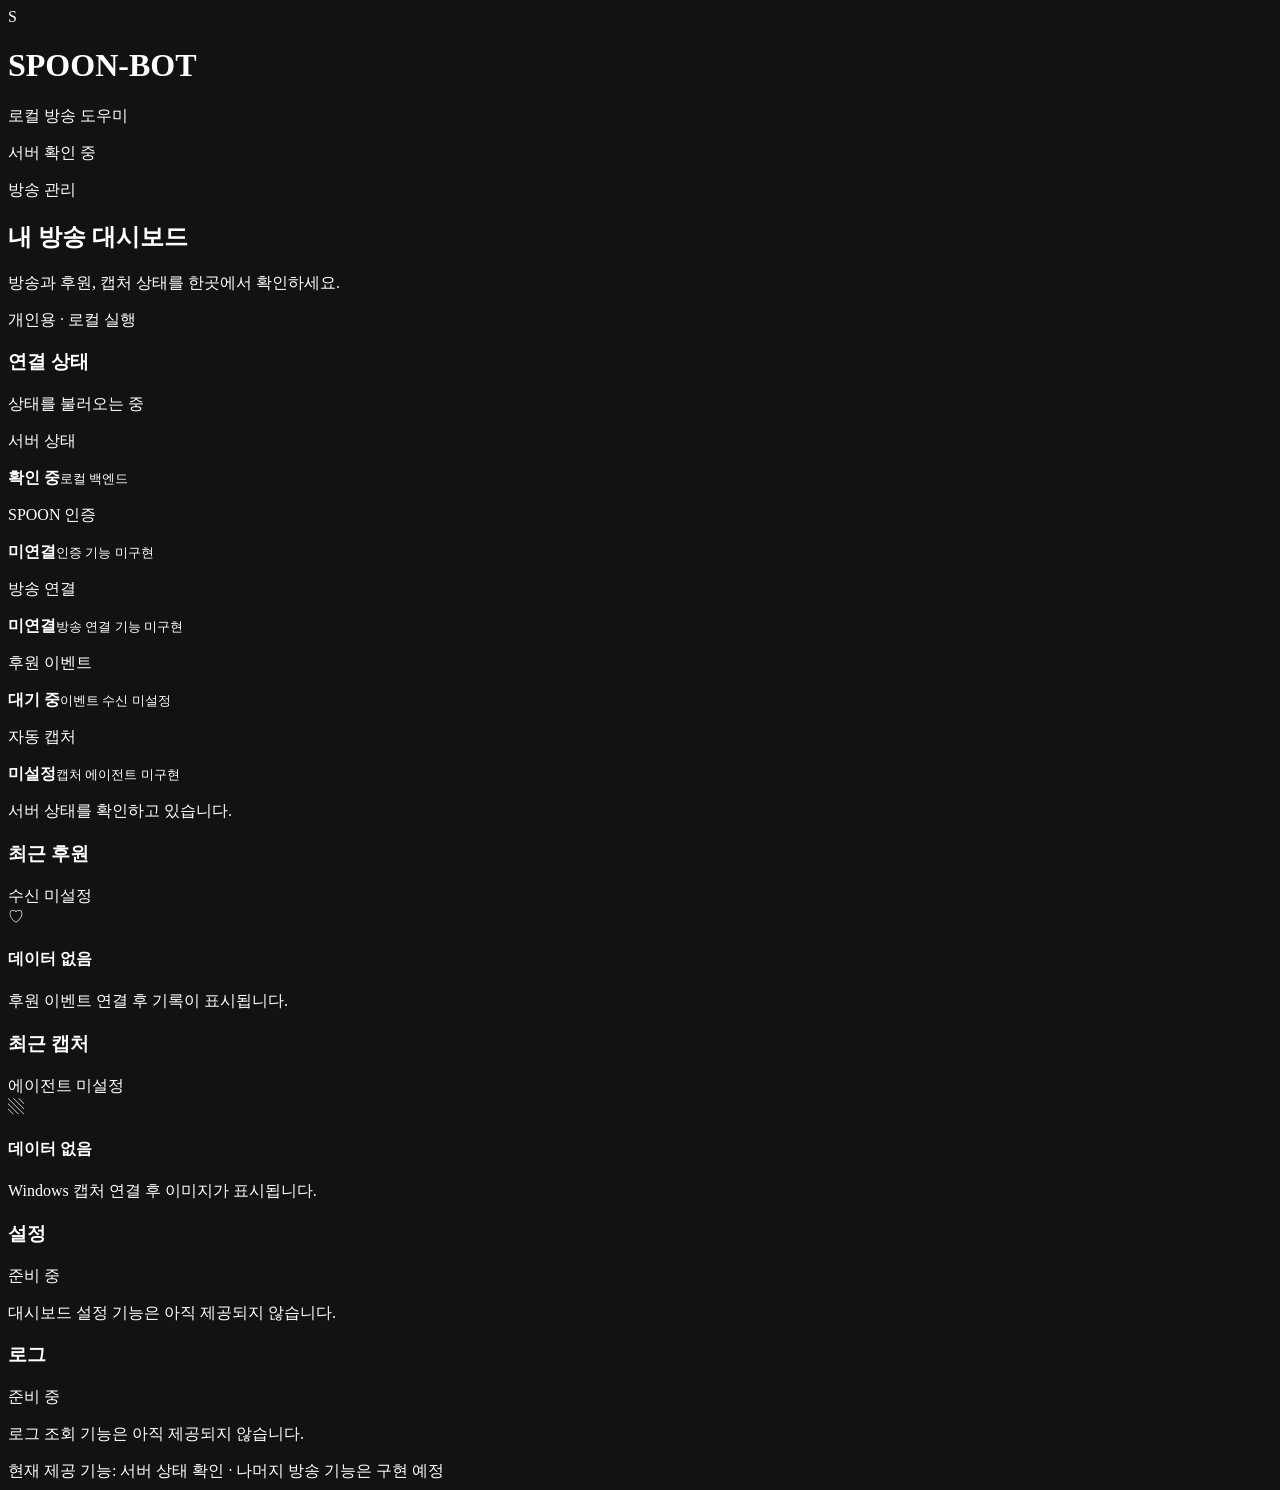
==== src/spoon_local/web/static/index.html @ 21e80af9 "Add local dashboard and project-root dotenv configuration" ====
<!doctype html>
<html lang="ko">
<head>
  <meta charset="utf-8">
  <meta name="viewport" content="width=device-width, initial-scale=1">
  <meta name="color-scheme" content="dark">
  <title>SPOON-BOT · 로컬 대시보드</title>
  <link rel="stylesheet" href="/static/dashboard.css">
  <script src="/static/dashboard.js" defer></script>
</head>
<body>
  <div class="shell">
    <header class="topbar">
      <div class="brand"><span class="brand-icon" aria-hidden="true">S</span><div><h1>SPOON-BOT</h1><p>로컬 방송 도우미</p></div></div>
      <div class="connection" role="status" aria-live="polite"><span id="server-dot" class="dot"></span><span id="server-summary">서버 확인 중</span></div>
    </header>
    <main>
      <div class="intro"><div><p class="eyebrow">방송 관리</p><h2>내 방송 대시보드</h2><p class="description">방송과 후원, 캡처 상태를 한곳에서 확인하세요.</p></div><span class="local-label">개인용 · 로컬 실행</span></div>
      <section aria-labelledby="status-title">
        <div class="section-heading"><h3 id="status-title">연결 상태</h3><span id="last-update">상태를 불러오는 중</span></div>
        <div class="status-grid">
          <article class="status-card"><p>서버 상태</p><strong id="server-status">확인 중</strong><small>로컬 백엔드</small></article>
          <article class="status-card"><p>SPOON 인증</p><strong id="auth-status">미연결</strong><small>인증 기능 미구현</small></article>
          <article class="status-card"><p>방송 연결</p><strong id="broadcast-status">미연결</strong><small>방송 연결 기능 미구현</small></article>
          <article class="status-card"><p>후원 이벤트</p><strong id="events-status">대기 중</strong><small>이벤트 수신 미설정</small></article>
          <article class="status-card"><p>자동 캡처</p><strong id="capture-status">미설정</strong><small>캡처 에이전트 미구현</small></article>
        </div>
        <p id="status-message" class="status-message" role="status">서버 상태를 확인하고 있습니다.</p>
      </section>
      <div class="content-grid">
        <section class="panel" aria-labelledby="donations-title"><div class="panel-heading"><h3 id="donations-title">최근 후원</h3><span class="tag">수신 미설정</span></div><div class="empty"><span class="empty-symbol" aria-hidden="true">♡</span><h4>데이터 없음</h4><p>후원 이벤트 연결 후 기록이 표시됩니다.</p></div></section>
        <section class="panel" aria-labelledby="captures-title"><div class="panel-heading"><h3 id="captures-title">최근 캡처</h3><span class="tag">에이전트 미설정</span></div><div class="empty"><span class="empty-symbol" aria-hidden="true">▧</span><h4>데이터 없음</h4><p>Windows 캡처 연결 후 이미지가 표시됩니다.</p></div></section>
      </div>
      <div class="content-grid secondary">
        <section class="panel" aria-labelledby="settings-title"><h3 id="settings-title">설정</h3><p class="coming">준비 중</p><p class="muted">대시보드 설정 기능은 아직 제공되지 않습니다.</p></section>
        <section class="panel" aria-labelledby="logs-title"><h3 id="logs-title">로그</h3><p class="coming">준비 중</p><p class="muted">로그 조회 기능은 아직 제공되지 않습니다.</p></section>
      </div>
    </main>
    <footer>현재 제공 기능: 서버 상태 확인 · 나머지 방송 기능은 구현 예정</footer>
  </div>
</body>
</html>
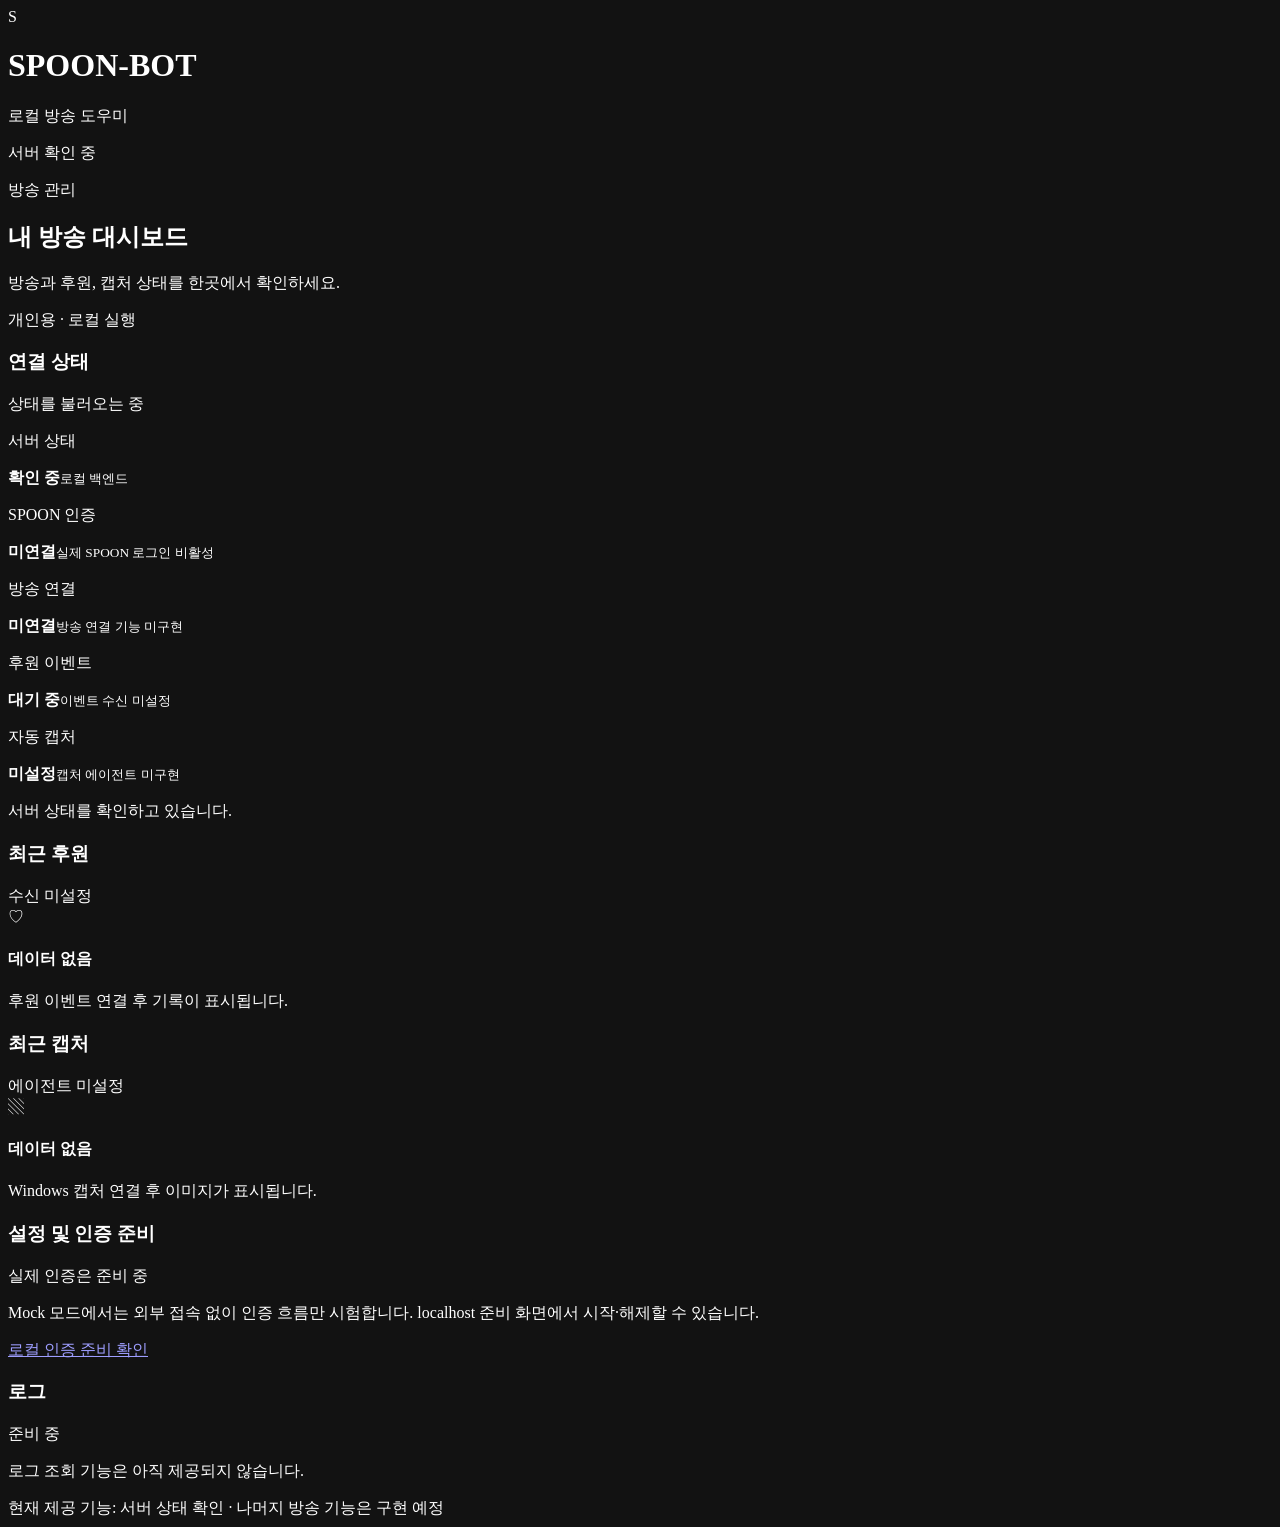
==== commit 3690e104: "Implement offline mock OAuth flow with local security checks" ====
--- a/src/spoon_local/web/static/index.html
+++ b/src/spoon_local/web/static/index.html
@@ -20,7 +20,7 @@
         <div class="section-heading"><h3 id="status-title">연결 상태</h3><span id="last-update">상태를 불러오는 중</span></div>
         <div class="status-grid">
           <article class="status-card"><p>서버 상태</p><strong id="server-status">확인 중</strong><small>로컬 백엔드</small></article>
-          <article class="status-card"><p>SPOON 인증</p><strong id="auth-status">미연결</strong><small>인증 기능 미구현</small></article>
+          <article class="status-card"><p>SPOON 인증</p><strong id="auth-status">미연결</strong><small>실제 SPOON 로그인 비활성</small></article>
           <article class="status-card"><p>방송 연결</p><strong id="broadcast-status">미연결</strong><small>방송 연결 기능 미구현</small></article>
           <article class="status-card"><p>후원 이벤트</p><strong id="events-status">대기 중</strong><small>이벤트 수신 미설정</small></article>
           <article class="status-card"><p>자동 캡처</p><strong id="capture-status">미설정</strong><small>캡처 에이전트 미구현</small></article>
@@ -32,7 +32,7 @@
         <section class="panel" aria-labelledby="captures-title"><div class="panel-heading"><h3 id="captures-title">최근 캡처</h3><span class="tag">에이전트 미설정</span></div><div class="empty"><span class="empty-symbol" aria-hidden="true">▧</span><h4>데이터 없음</h4><p>Windows 캡처 연결 후 이미지가 표시됩니다.</p></div></section>
       </div>
       <div class="content-grid secondary">
-        <section class="panel" aria-labelledby="settings-title"><h3 id="settings-title">설정</h3><p class="coming">준비 중</p><p class="muted">대시보드 설정 기능은 아직 제공되지 않습니다.</p></section>
+        <section class="panel" aria-labelledby="settings-title"><h3 id="settings-title">설정 및 인증 준비</h3><p class="coming">실제 인증은 준비 중</p><p class="muted">Mock 모드에서는 외부 접속 없이 인증 흐름만 시험합니다. localhost 준비 화면에서 시작·해제할 수 있습니다.</p><a class="auth-link" href="http://localhost:8000/auth/spoon/prepare" rel="noreferrer">로컬 인증 준비 확인</a></section>
         <section class="panel" aria-labelledby="logs-title"><h3 id="logs-title">로그</h3><p class="coming">준비 중</p><p class="muted">로그 조회 기능은 아직 제공되지 않습니다.</p></section>
       </div>
     </main>
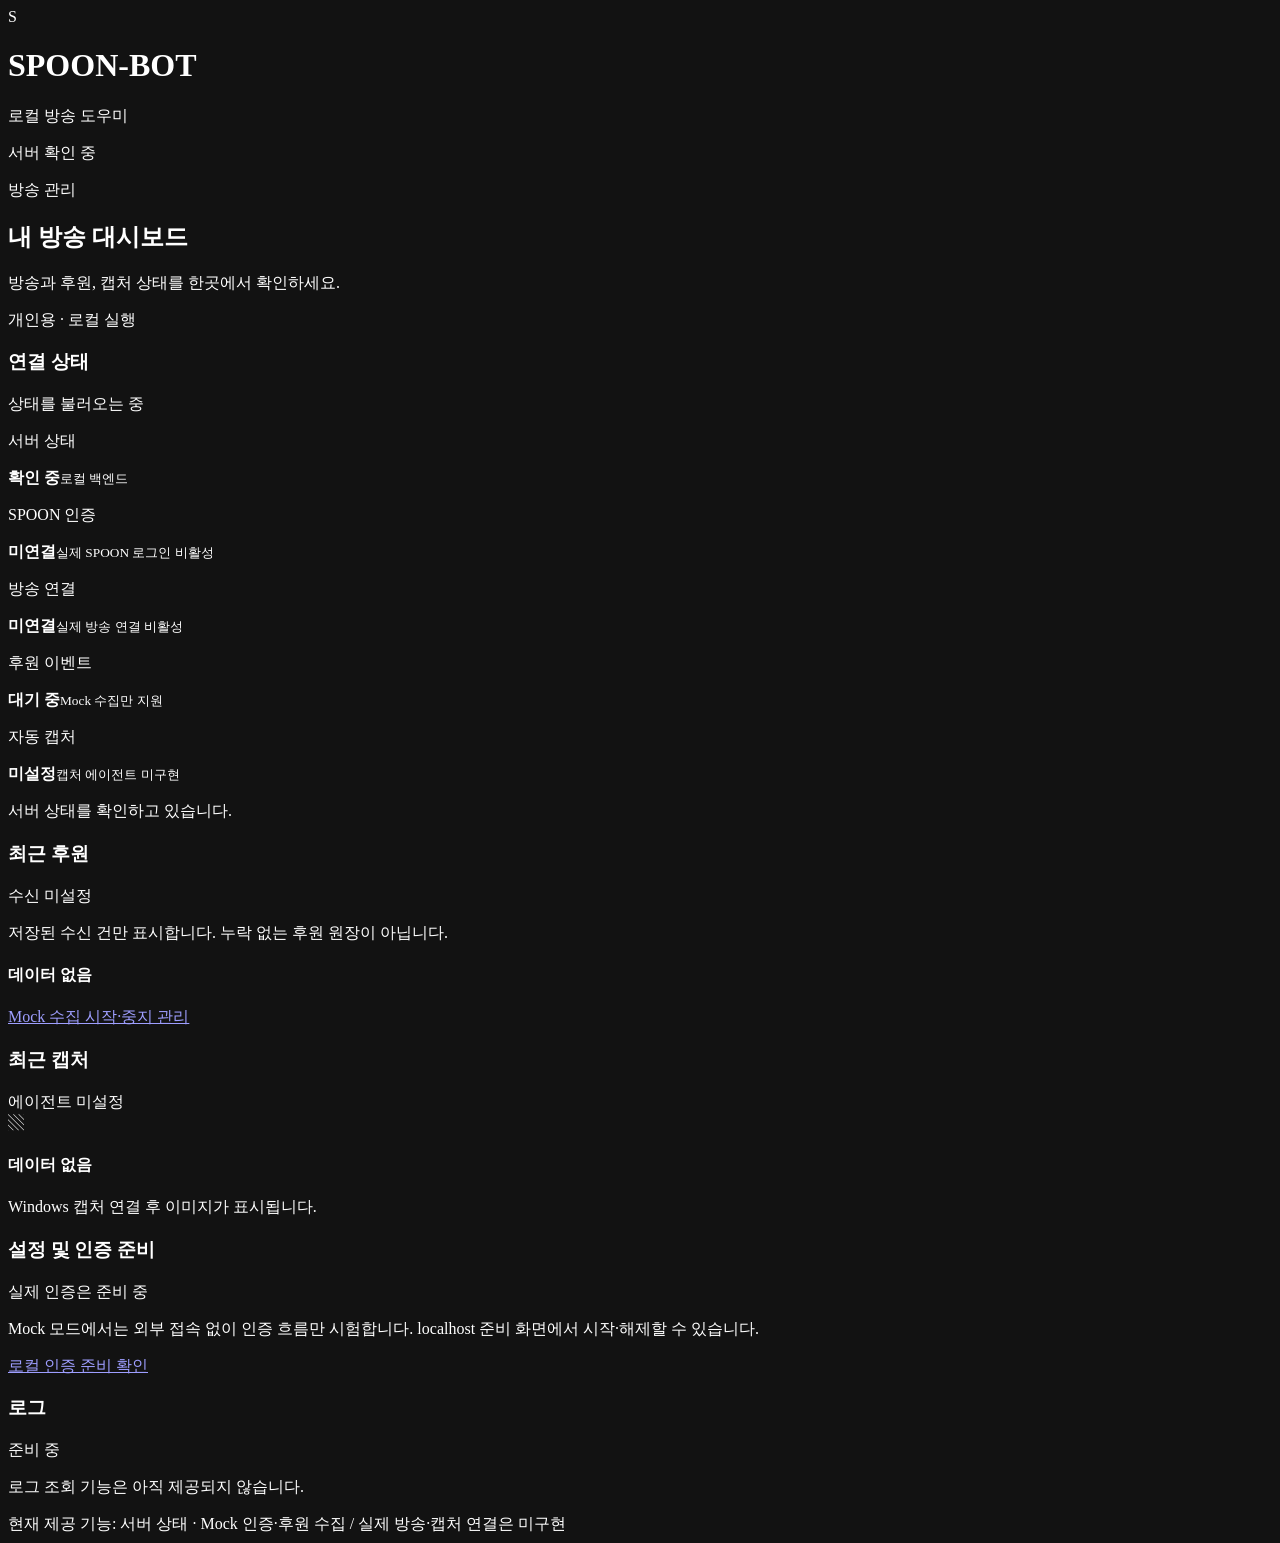
==== commit 2bcce429: "Implement offline mock SSE donation collection and dashboard" ====
--- a/src/spoon_local/web/static/index.html
+++ b/src/spoon_local/web/static/index.html
@@ -7,6 +7,7 @@
   <title>SPOON-BOT · 로컬 대시보드</title>
   <link rel="stylesheet" href="/static/dashboard.css">
   <script src="/static/dashboard.js" defer></script>
+  <script src="/static/donations.js" defer></script>
 </head>
 <body>
   <div class="shell">
@@ -21,14 +22,14 @@
         <div class="status-grid">
           <article class="status-card"><p>서버 상태</p><strong id="server-status">확인 중</strong><small>로컬 백엔드</small></article>
           <article class="status-card"><p>SPOON 인증</p><strong id="auth-status">미연결</strong><small>실제 SPOON 로그인 비활성</small></article>
-          <article class="status-card"><p>방송 연결</p><strong id="broadcast-status">미연결</strong><small>방송 연결 기능 미구현</small></article>
-          <article class="status-card"><p>후원 이벤트</p><strong id="events-status">대기 중</strong><small>이벤트 수신 미설정</small></article>
+          <article class="status-card"><p>방송 연결</p><strong id="broadcast-status">미연결</strong><small>실제 방송 연결 비활성</small></article>
+          <article class="status-card"><p>후원 이벤트</p><strong id="events-status">대기 중</strong><small>Mock 수집만 지원</small></article>
           <article class="status-card"><p>자동 캡처</p><strong id="capture-status">미설정</strong><small>캡처 에이전트 미구현</small></article>
         </div>
         <p id="status-message" class="status-message" role="status">서버 상태를 확인하고 있습니다.</p>
       </section>
       <div class="content-grid">
-        <section class="panel" aria-labelledby="donations-title"><div class="panel-heading"><h3 id="donations-title">최근 후원</h3><span class="tag">수신 미설정</span></div><div class="empty"><span class="empty-symbol" aria-hidden="true">♡</span><h4>데이터 없음</h4><p>후원 이벤트 연결 후 기록이 표시됩니다.</p></div></section>
+        <section class="panel" aria-labelledby="donations-title"><div class="panel-heading"><h3 id="donations-title">최근 후원</h3><span id="donation-mode" class="tag">수신 미설정</span></div><p id="donation-warning" class="muted">저장된 수신 건만 표시합니다. 누락 없는 후원 원장이 아닙니다.</p><p id="donation-total" class="coming"></p><div id="donation-list" aria-live="polite"><div class="empty"><h4>데이터 없음</h4></div></div><a class="auth-link" href="http://localhost:8000/auth/spoon/collection" rel="noreferrer">Mock 수집 시작·중지 관리</a></section>
         <section class="panel" aria-labelledby="captures-title"><div class="panel-heading"><h3 id="captures-title">최근 캡처</h3><span class="tag">에이전트 미설정</span></div><div class="empty"><span class="empty-symbol" aria-hidden="true">▧</span><h4>데이터 없음</h4><p>Windows 캡처 연결 후 이미지가 표시됩니다.</p></div></section>
       </div>
       <div class="content-grid secondary">
@@ -36,7 +37,7 @@
         <section class="panel" aria-labelledby="logs-title"><h3 id="logs-title">로그</h3><p class="coming">준비 중</p><p class="muted">로그 조회 기능은 아직 제공되지 않습니다.</p></section>
       </div>
     </main>
-    <footer>현재 제공 기능: 서버 상태 확인 · 나머지 방송 기능은 구현 예정</footer>
+    <footer>현재 제공 기능: 서버 상태 · Mock 인증·후원 수집 / 실제 방송·캡처 연결은 미구현</footer>
   </div>
 </body>
 </html>
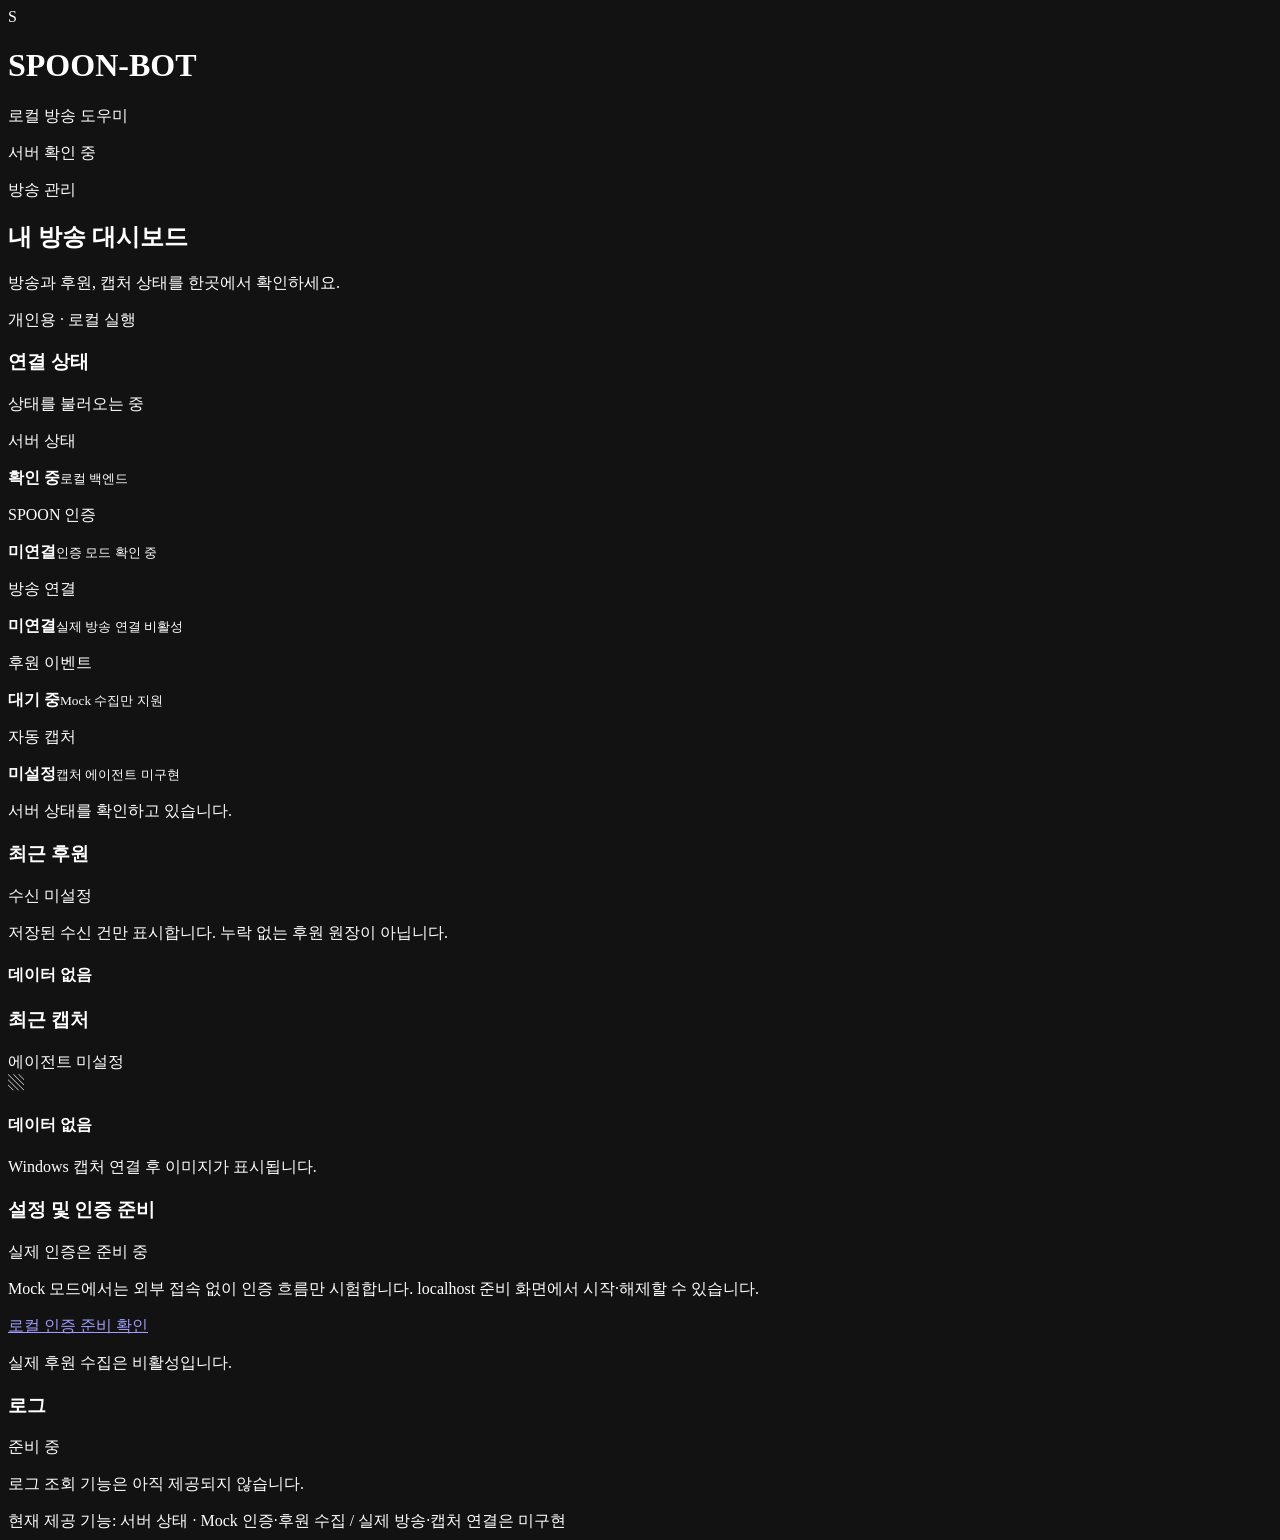
==== commit 2c0e63fc: "Add explicit manual real OAuth mode with safe HTTP client" ====
--- a/src/spoon_local/web/static/index.html
+++ b/src/spoon_local/web/static/index.html
@@ -8,6 +8,7 @@
   <link rel="stylesheet" href="/static/dashboard.css">
   <script src="/static/dashboard.js" defer></script>
   <script src="/static/donations.js" defer></script>
+  <script src="/static/auth-mode.js" defer></script>
 </head>
 <body>
   <div class="shell">
@@ -21,7 +22,7 @@
         <div class="section-heading"><h3 id="status-title">연결 상태</h3><span id="last-update">상태를 불러오는 중</span></div>
         <div class="status-grid">
           <article class="status-card"><p>서버 상태</p><strong id="server-status">확인 중</strong><small>로컬 백엔드</small></article>
-          <article class="status-card"><p>SPOON 인증</p><strong id="auth-status">미연결</strong><small>실제 SPOON 로그인 비활성</small></article>
+          <article class="status-card"><p>SPOON 인증</p><strong id="auth-status">미연결</strong><small id="auth-mode-label">인증 모드 확인 중</small></article>
           <article class="status-card"><p>방송 연결</p><strong id="broadcast-status">미연결</strong><small>실제 방송 연결 비활성</small></article>
           <article class="status-card"><p>후원 이벤트</p><strong id="events-status">대기 중</strong><small>Mock 수집만 지원</small></article>
           <article class="status-card"><p>자동 캡처</p><strong id="capture-status">미설정</strong><small>캡처 에이전트 미구현</small></article>
@@ -29,11 +30,11 @@
         <p id="status-message" class="status-message" role="status">서버 상태를 확인하고 있습니다.</p>
       </section>
       <div class="content-grid">
-        <section class="panel" aria-labelledby="donations-title"><div class="panel-heading"><h3 id="donations-title">최근 후원</h3><span id="donation-mode" class="tag">수신 미설정</span></div><p id="donation-warning" class="muted">저장된 수신 건만 표시합니다. 누락 없는 후원 원장이 아닙니다.</p><p id="donation-total" class="coming"></p><div id="donation-list" aria-live="polite"><div class="empty"><h4>데이터 없음</h4></div></div><a class="auth-link" href="http://localhost:8000/auth/spoon/collection" rel="noreferrer">Mock 수집 시작·중지 관리</a></section>
+        <section class="panel" aria-labelledby="donations-title"><div class="panel-heading"><h3 id="donations-title">최근 후원</h3><span id="donation-mode" class="tag">수신 미설정</span></div><p id="donation-warning" class="muted">저장된 수신 건만 표시합니다. 누락 없는 후원 원장이 아닙니다.</p><p id="donation-total" class="coming"></p><div id="donation-list" aria-live="polite"><div class="empty"><h4>데이터 없음</h4></div></div><a id="collection-link" hidden class="auth-link" href="http://localhost:8000/auth/spoon/collection" rel="noreferrer">Mock 수집 시작·중지 관리</a></section>
         <section class="panel" aria-labelledby="captures-title"><div class="panel-heading"><h3 id="captures-title">최근 캡처</h3><span class="tag">에이전트 미설정</span></div><div class="empty"><span class="empty-symbol" aria-hidden="true">▧</span><h4>데이터 없음</h4><p>Windows 캡처 연결 후 이미지가 표시됩니다.</p></div></section>
       </div>
       <div class="content-grid secondary">
-        <section class="panel" aria-labelledby="settings-title"><h3 id="settings-title">설정 및 인증 준비</h3><p class="coming">실제 인증은 준비 중</p><p class="muted">Mock 모드에서는 외부 접속 없이 인증 흐름만 시험합니다. localhost 준비 화면에서 시작·해제할 수 있습니다.</p><a class="auth-link" href="http://localhost:8000/auth/spoon/prepare" rel="noreferrer">로컬 인증 준비 확인</a></section>
+        <section class="panel" aria-labelledby="settings-title"><h3 id="settings-title">설정 및 인증 준비</h3><p class="coming">실제 인증은 준비 중</p><p class="muted">Mock 모드에서는 외부 접속 없이 인증 흐름만 시험합니다. localhost 준비 화면에서 시작·해제할 수 있습니다.</p><a id="auth-prepare-link" class="auth-link" href="http://localhost:8000/auth/spoon/prepare" rel="noreferrer">로컬 인증 준비 확인</a><a id="real-login-link" class="auth-link" href="http://localhost:8000/auth/spoon/prepare" rel="noreferrer" role="button" hidden>실제 SPOON 로그인</a><p id="auth-mode-notice" class="muted">실제 후원 수집은 비활성입니다.</p></section>
         <section class="panel" aria-labelledby="logs-title"><h3 id="logs-title">로그</h3><p class="coming">준비 중</p><p class="muted">로그 조회 기능은 아직 제공되지 않습니다.</p></section>
       </div>
     </main>
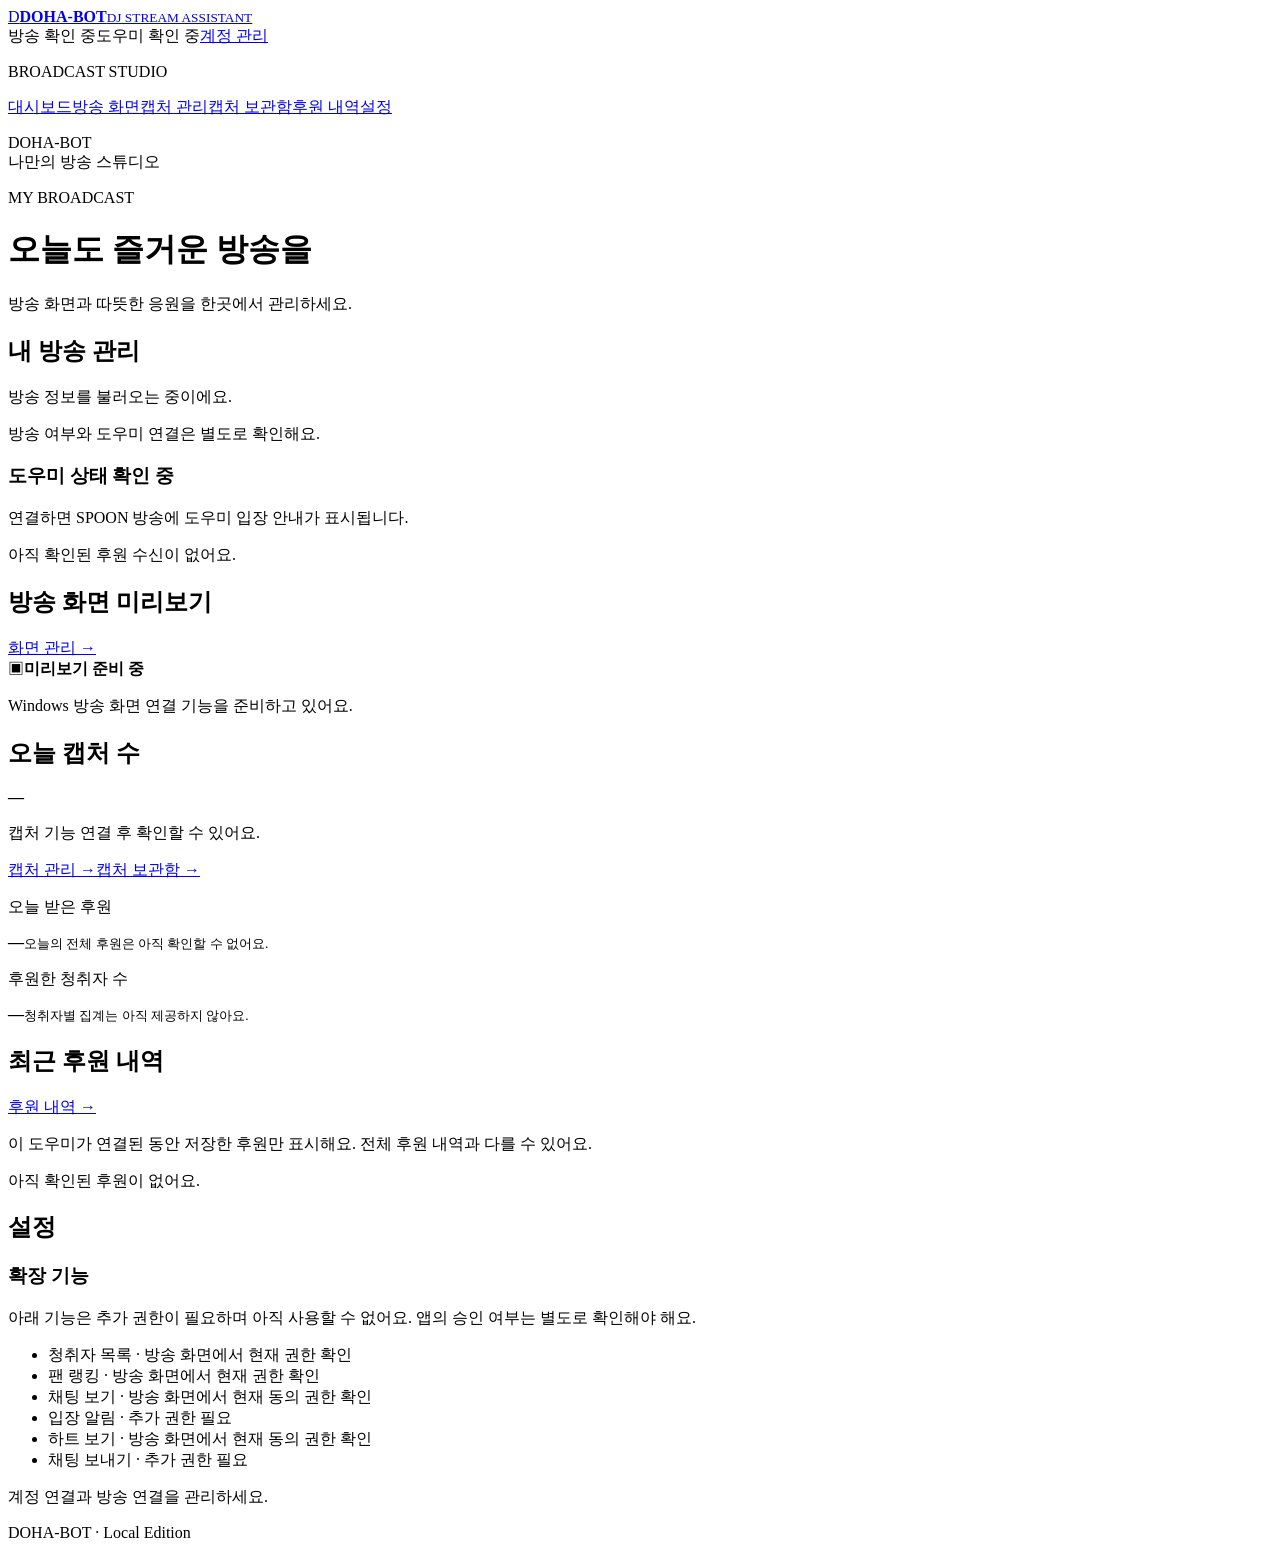
==== commit 74b35619: "feat: checkpoint K4.1-K4.9.1 broadcast studio" ====
--- a/src/spoon_local/web/static/index.html
+++ b/src/spoon_local/web/static/index.html
@@ -1,44 +1,5 @@
-<!doctype html>
-<html lang="ko">
-<head>
-  <meta charset="utf-8">
-  <meta name="viewport" content="width=device-width, initial-scale=1">
-  <meta name="color-scheme" content="dark">
-  <title>SPOON-BOT · 로컬 대시보드</title>
-  <link rel="stylesheet" href="/static/dashboard.css">
-  <script src="/static/dashboard.js" defer></script>
-  <script src="/static/donations.js" defer></script>
-  <script src="/static/auth-mode.js" defer></script>
-</head>
-<body>
-  <div class="shell">
-    <header class="topbar">
-      <div class="brand"><span class="brand-icon" aria-hidden="true">S</span><div><h1>SPOON-BOT</h1><p>로컬 방송 도우미</p></div></div>
-      <div class="connection" role="status" aria-live="polite"><span id="server-dot" class="dot"></span><span id="server-summary">서버 확인 중</span></div>
-    </header>
-    <main>
-      <div class="intro"><div><p class="eyebrow">방송 관리</p><h2>내 방송 대시보드</h2><p class="description">방송과 후원, 캡처 상태를 한곳에서 확인하세요.</p></div><span class="local-label">개인용 · 로컬 실행</span></div>
-      <section aria-labelledby="status-title">
-        <div class="section-heading"><h3 id="status-title">연결 상태</h3><span id="last-update">상태를 불러오는 중</span></div>
-        <div class="status-grid">
-          <article class="status-card"><p>서버 상태</p><strong id="server-status">확인 중</strong><small>로컬 백엔드</small></article>
-          <article class="status-card"><p>SPOON 인증</p><strong id="auth-status">미연결</strong><small id="auth-mode-label">인증 모드 확인 중</small></article>
-          <article class="status-card"><p>방송 연결</p><strong id="broadcast-status">미연결</strong><small>실제 방송 연결 비활성</small></article>
-          <article class="status-card"><p>후원 이벤트</p><strong id="events-status">대기 중</strong><small>Mock 수집만 지원</small></article>
-          <article class="status-card"><p>자동 캡처</p><strong id="capture-status">미설정</strong><small>캡처 에이전트 미구현</small></article>
-        </div>
-        <p id="status-message" class="status-message" role="status">서버 상태를 확인하고 있습니다.</p>
-      </section>
-      <div class="content-grid">
-        <section class="panel" aria-labelledby="donations-title"><div class="panel-heading"><h3 id="donations-title">최근 후원</h3><span id="donation-mode" class="tag">수신 미설정</span></div><p id="donation-warning" class="muted">저장된 수신 건만 표시합니다. 누락 없는 후원 원장이 아닙니다.</p><p id="donation-total" class="coming"></p><div id="donation-list" aria-live="polite"><div class="empty"><h4>데이터 없음</h4></div></div><a id="collection-link" hidden class="auth-link" href="http://localhost:8000/auth/spoon/collection" rel="noreferrer">Mock 수집 시작·중지 관리</a></section>
-        <section class="panel" aria-labelledby="captures-title"><div class="panel-heading"><h3 id="captures-title">최근 캡처</h3><span class="tag">에이전트 미설정</span></div><div class="empty"><span class="empty-symbol" aria-hidden="true">▧</span><h4>데이터 없음</h4><p>Windows 캡처 연결 후 이미지가 표시됩니다.</p></div></section>
-      </div>
-      <div class="content-grid secondary">
-        <section class="panel" aria-labelledby="settings-title"><h3 id="settings-title">설정 및 인증 준비</h3><p class="coming">실제 인증은 준비 중</p><p class="muted">Mock 모드에서는 외부 접속 없이 인증 흐름만 시험합니다. localhost 준비 화면에서 시작·해제할 수 있습니다.</p><a id="auth-prepare-link" class="auth-link" href="http://localhost:8000/auth/spoon/prepare" rel="noreferrer">로컬 인증 준비 확인</a><a id="real-login-link" class="auth-link" href="http://localhost:8000/auth/spoon/prepare" rel="noreferrer" role="button" hidden>실제 SPOON 로그인</a><p id="auth-mode-notice" class="muted">실제 후원 수집은 비활성입니다.</p></section>
-        <section class="panel" aria-labelledby="logs-title"><h3 id="logs-title">로그</h3><p class="coming">준비 중</p><p class="muted">로그 조회 기능은 아직 제공되지 않습니다.</p></section>
-      </div>
-    </main>
-    <footer>현재 제공 기능: 서버 상태 · Mock 인증·후원 수집 / 실제 방송·캡처 연결은 미구현</footer>
-  </div>
-</body>
-</html>
+<!doctype html><html lang="ko"><head><meta charset="utf-8"><meta name="viewport" content="width=device-width,initial-scale=1"><title>DOHA-BOT · 내 방송</title><link rel="stylesheet" href="/static/oauth.css"><link rel="stylesheet" href="/static/dj.css"><script src="/static/ui-time.js" defer></script><script src="/static/dj.js" defer></script><script src="/static/live.js" defer></script><script src="/static/history.js" defer></script><script src="/static/realtime.js" defer></script><script src="/static/audience.js" defer></script><script src="/static/chat-send.js" defer></script><link rel="stylesheet" href="/static/studio.css"><script src="/static/studio.js" defer></script></head><body><div class="auth-shell studio-shell"><header class="topbar"><a class="brand" href="/"><span class="brand-mark">D</span><span><strong>DOHA-BOT</strong><small>DJ STREAM ASSISTANT</small></span></a><div class="header-actions"><span class="connection" id="air-status" role="status">방송 확인 중</span><span class="connection" id="broadcast-status" role="status">도우미 확인 중</span><a class="account-menu" href="/settings">계정 관리</a></div></header><nav class="sidebar" aria-label="주 메뉴"><p class="nav-caption">BROADCAST STUDIO</p><a href="/">대시보드</a><a href="/broadcast">방송 화면</a><a href="/capture">캡처 관리</a><a href="/gallery">캡처 보관함</a><a href="/donations">후원 내역</a><a href="/settings">설정</a><p class="sidebar-footer">DOHA-BOT<br>나만의 방송 스튜디오</p></nav><main><p class="eyebrow">MY BROADCAST</p><h1 id="page-title">오늘도 즐거운 방송을</h1><p class="description" id="page-description">방송 화면과 따뜻한 응원을 한곳에서 관리하세요.</p><section class="dj-card" id="broadcast" data-view="home"><h2>내 방송 관리</h2><p id="live-status" role="status" aria-live="polite">방송 정보를 불러오는 중이에요.</p><div id="live-details" hidden><h3 id="live-title"></h3><dl><dt>방송 시작</dt><dd id="live-started">—</dd><dt>방송 시간</dt><dd id="live-duration">—</dd><dt>현재 청취자</dt><dd id="live-listeners">—</dd></dl></div><p class="muted">방송 여부와 도우미 연결은 별도로 확인해요.</p><button id="live-retry" type="button" hidden>방송 정보 다시 확인</button><h3 id="helper-state" aria-live="polite">도우미 상태 확인 중</h3><p id="connection-message" role="status">연결하면 SPOON 방송에 도우미 입장 안내가 표시됩니다.</p><p id="helper-action-error" role="alert"></p><p id="event-received" class="muted">아직 확인된 후원 수신이 없어요.</p><!--broadcast-controls--><a id="connect-link" class="primary-button" href="/auth/spoon/manage" hidden>방송 연결하기</a><a id="login-link" class="primary-button" href="/auth/spoon/prepare" hidden>SPOON으로 로그인</a><p id="unavailable" hidden>현재 실행에서는 도우미 연결이 꺼져 있어요. 연결 설정을 확인해 주세요.</p></section><div class="studio-grid" data-view="home"><section class="dj-card"><div class="card-heading"><h2>방송 화면 미리보기</h2><a href="/broadcast">화면 관리 →</a></div><div class="preview empty"><span class="empty-symbol" aria-hidden="true">▣</span><strong>미리보기 준비 중</strong><p>Windows 방송 화면 연결 기능을 준비하고 있어요.</p></div></section><section class="dj-card"><h2>오늘 캡처 수</h2><strong class="metric">—</strong><p>캡처 기능 연결 후 확인할 수 있어요.</p><div class="quick-links"><a href="/capture">캡처 관리 →</a><a href="/gallery">캡처 보관함 →</a></div></section></div><div class="stats" data-view="home"><section class="dj-card"><p>오늘 받은 후원</p><strong>—</strong><small>오늘의 전체 후원은 아직 확인할 수 없어요.</small></section><section class="dj-card"><p>후원한 청취자 수</p><strong>—</strong><small>청취자별 집계는 아직 제공하지 않아요.</small></section></div><section class="dj-card" data-view="donations" hidden><h2>저장된 후원 내역</h2><p>이 PC에서 실제 관측·저장한 기록 기준입니다. 방송 전체 후원이나 DJ 계정별 통계가 아닙니다. 날짜 기준: 한국 시간(Asia/Seoul).</p><!--history-access--><p id="history-error" role="alert"></p><form id="history-filter" class="filter-row"><label>기간<select id="history-period" disabled><option value="all">전체 기간</option><option value="today">오늘</option><option value="7d">최근 7일</option><option value="30d">최근 30일</option><option value="custom">직접 지정</option></select></label><label>시작일<input id="history-start" type="date" disabled></label><label>종료일<input id="history-end" type="date" disabled></label><label>페이지 크기<select id="history-size" disabled><option value="12">12개</option><option value="24">24개</option></select></label><button id="history-search" type="submit" disabled>조회</button><button id="history-refresh" type="button" disabled>새로고침</button></form><div class="stats"><section><p>선택 기간 후원 이벤트</p><strong id="history-count">—</strong></section><section><p>선택 기간 후원량</p><strong id="history-amount">—</strong></section><section><p>오늘 저장된 후원 이벤트</p><strong id="history-today">—</strong></section><section><p>선택 기간 최근 후원 시각</p><strong id="history-latest">—</strong></section></div><div id="history-list" aria-live="polite"><p>로컬 기록 접근 확인 후 조회할 수 있어요.</p></div><div class="toolbar"><button id="history-prev" type="button" disabled>이전</button><span id="history-page" role="status">—</span><button id="history-next" type="button" disabled>다음</button></div><p class="muted">익명 청취자 기준 · 누락 가능 구간이 있어 실제 방송 전체 기록과 다를 수 있어요. 과거 페이지는 자동 이동하지 않습니다.</p></section><section class="dj-card" id="history" data-view="home"><div class="card-heading"><h2>최근 후원 내역</h2><a href="/donations">후원 내역 →</a></div><div class="filter-row" data-view="donations" hidden><label>조회 범위<select id="round-view" disabled><option value="all">전체 후원</option><option value="round">방송 회차별 후원</option><option value="unconfirmed">회차 미확정 후원</option></select></label><label id="round-choice-label" hidden>방송 회차<select id="round-choice" disabled></select></label><p id="round-notice" role="status">기록된 방송 회차가 없습니다. 실제 방송이 관측되면 이곳에 표시됩니다.</p></div><div class="filter-row" data-view="donations" hidden><label>기간<select disabled><option>전체 관측 내역</option><option>오늘</option><option>7일</option><option>30일</option></select></label><label>시작일<input type="date" disabled></label><label>종료일<input type="date" disabled></label><span class="muted">날짜 검색은 준비 중이에요.</span></div><p id="coverage">이 도우미가 연결된 동안 저장한 후원만 표시해요. 전체 후원 내역과 다를 수 있어요.</p><div id="donation-list" aria-live="polite"><p>아직 확인된 후원이 없어요.</p></div><p id="donation-warning" role="status"></p></section>
+<section data-view="broadcast" hidden><section class="dj-card"><h2>봇 계정으로 채팅 보내기</h2><p>직접 작성한 메시지만 봇 계정 이름으로 게시됩니다. 방송 입장 안내가 표시될 수 있어요.</p><button id="chat-prepare" type="button" disabled>전송 권한·방송 확인</button><form id="chat-send-form"><!--chat-csrf--><label for="chat-message">메시지</label><textarea id="chat-message" rows="3" maxlength="200" disabled></textarea><p id="chat-length">0 / 200자 (UTF-16)</p><p>Enter는 줄바꿈입니다. 전송 버튼을 눌러야 게시됩니다.</p><label><input id="chat-notice" type="checkbox" required disabled>봇 계정으로 전송되며 방송 입장 안내가 표시될 수 있음을 확인했어요.</label><button id="chat-send-button" type="submit" disabled>채팅 전송</button></form><p id="chat-send-state" role="status">먼저 전송 권한과 방송을 확인해 주세요.</p></section><section class="dj-card"><h2>청취자와 팬 랭킹</h2><div class="toolbar" role="tablist" aria-label="방송 참여자 조회"><button id="listeners-tab" role="tab" aria-selected="true" aria-controls="listeners-panel" tabindex="0" disabled>청취자</button><button id="fans-tab" role="tab" aria-selected="false" aria-controls="fans-panel" tabindex="-1" disabled>팬 랭킹</button></div><p>탭을 열거나 새로고침할 때만 조회합니다. 계정과 현재 방송의 동의 권한을 확인해요.</p><a href="/auth/spoon/manage">권한 재동의 및 계정 관리 →</a><section id="listeners-panel" role="tabpanel" aria-labelledby="listeners-tab"><p id="listeners-state" role="status">탭을 열어 현재 청취자를 조회하세요.</p><p id="listeners-count">전체 청취자 수가 아닌, 조회된 페이지 인원 수를 표시합니다.</p><p id="listeners-time">아직 조회하지 않았어요.</p><div class="toolbar"><button id="listeners-refresh" type="button" disabled>청취자 새로고침</button><button id="listeners-next" type="button" disabled>다음 청취자 페이지</button></div><div id="listeners-list"></div></section><section id="fans-panel" role="tabpanel" aria-labelledby="fans-tab" hidden><p id="fans-state" role="status">탭을 열어 팬 랭킹을 조회하세요.</p><p>현재 방 · 이번 방송 후원 순위. 퇴장한 청취자와 전체 기간 팬 순위는 포함하지 않아요.</p><p id="fans-count">—</p><p id="fans-time">아직 조회하지 않았어요.</p><button id="fans-refresh" type="button" disabled>팬 랭킹 새로고침</button><div id="fans-list"></div></section></section><div class="dj-card"><h2>실시간 방송 모니터</h2><p id="realtime-status" role="status">도우미 상태를 확인하는 중이에요.</p><p id="realtime-error" role="alert"></p><p class="muted">도우미 연결은 대시보드에서 직접 동의한 뒤 시작하세요. 이 화면만 열어서는 방송에 연결하지 않습니다.</p><a href="/">방송 연결 관리 →</a><a href="/auth/spoon/manage">계정 연결 및 동의 관리 →</a><div class="studio-grid"><section><h3>최근 채팅</h3><p id="chat-permission" role="status"></p><div id="chat-monitor" class="chat-monitor" role="log" aria-label="최근 채팅"><p>아직 관측한 채팅이 없습니다.</p></div><button id="chat-jump" type="button" hidden disabled>새 채팅 보기</button><p id="chat-received" class="muted">채팅 수신 기록 없음</p></section><section><h3>관측한 하트</h3><p id="like-permission" role="status"></p><strong id="heart-amount" class="metric">—</strong><p id="heart-events">—</p><p id="heart-received">하트 수신 기록 없음</p><p class="muted">현재 수집 요청에서 관측한 하트입니다. 방송 전체 합계가 아니며 누락·중복 가능성이 있습니다.</p></section></div><p class="muted">채팅은 최근 100개·최대 5분 동안 메모리에만 보관합니다.</p></div><div class="dj-card"><div class="card-heading"><h2>방송 화면</h2><span class="pill">미연결</span></div><div class="filter-row"><label>캡처 대상<select disabled aria-describedby="capture-unavailable"><option>Windows 창 또는 화면 선택 준비 중</option></select></label></div><div class="preview empty"><span class="empty-symbol" aria-hidden="true">▣</span><strong>미리보기 준비 중</strong><p id="capture-unavailable">화면 획득 기능이 아직 연결되지 않았어요. 화면 공유 권한을 요청하지 않습니다.</p></div><div class="toolbar"><button disabled>미리보기 갱신</button><button disabled>미리보기 중지</button><button disabled>캡처 영역 설정</button></div><p class="muted">캡처 대상: 아직 선택되지 않았어요.</p></div></section>
+<section data-view="capture" hidden><div class="studio-grid"><div class="dj-card"><h2>수동 캡처</h2><p>방송 화면에서 원하는 순간을 저장하세요.</p><label>이미지 형식<select disabled><option>PNG</option><option>JPG</option><option>WEBP</option></select></label><button class="primary-button" disabled>지금 캡처하기</button><p class="muted">화면 캡처 기능은 준비 중이에요.</p></div><div class="dj-card"><h2>후원 자동 캡처</h2><label><input type="checkbox" disabled>후원이 도착하면 자동으로 저장</label><p>자동 캡처는 아직 사용할 수 없어요. 방송 연결만으로 캡처를 시작하지 않습니다.</p></div></div><div class="dj-card"><h2>저장 설정</h2><label>저장 폴더<input type="text" disabled placeholder="Windows 연결 후 저장 폴더를 확인할 수 있어요."></label><button disabled>저장 폴더 변경</button><dl><dt>파일명 규칙</dt><dd>저장 규칙 준비 중</dd><dt>저장 상태</dt><dd>아직 파일을 저장하지 않았어요.</dd></dl><p class="muted">실제 저장 실패가 확인되면 여기에 안내합니다.</p></div></section>
+<section data-view="gallery" hidden><div class="dj-card"><div class="card-heading"><h2>캡처 보관함</h2><span class="pill">준비 중</span></div><div class="filter-row"><label>기간<select disabled><option>오늘</option><option>7일</option><option>30일</option><option>직접 지정</option></select></label><label>시작일<input type="date" disabled></label><label>종료일<input type="date" disabled></label><label>페이지당<select disabled><option>12개</option><option>24개</option></select></label><button disabled>검색</button></div><div class="gallery-empty empty"><span class="empty-symbol" aria-hidden="true">▧</span><h3>아직 저장된 캡처가 없어요</h3><p>캡처 기능을 연결한 뒤 저장한 이미지가 여기에 표시됩니다.</p><a href="/capture">캡처 관리로 이동 →</a></div><div class="toolbar"><button disabled>이전 페이지</button><button disabled>다음 페이지</button></div></div><div class="dj-card"><h2>이미지 상세</h2><p>이미지를 선택하면 저장 정보와 관련 후원을 확인할 수 있어요.</p><dl><dt>저장 시각</dt><dd>—</dd><dt>파일명</dt><dd>—</dd><dt>저장 경로</dt><dd>아직 확인할 수 없어요.</dd><dt>관련 후원</dt><dd>—</dd></dl><button disabled>이미지 다운로드</button></div></section>
+<section class="dj-card" id="settings" data-view="settings"><h2>설정</h2><h3>확장 기능</h3><p>아래 기능은 추가 권한이 필요하며 아직 사용할 수 없어요. 앱의 승인 여부는 별도로 확인해야 해요.</p><ul class="muted"><li>청취자 목록 · 방송 화면에서 현재 권한 확인</li><li>팬 랭킹 · 방송 화면에서 현재 권한 확인</li><li>채팅 보기 · 방송 화면에서 현재 동의 권한 확인</li><li>입장 알림 · 추가 권한 필요</li><li>하트 보기 · 방송 화면에서 현재 동의 권한 확인</li><li>채팅 보내기 · 추가 권한 필요</li></ul><p>계정 연결과 방송 연결을 관리하세요.</p><a id="manage-link" href="/auth/spoon/manage" hidden>계정 및 방송 연결 관리</a></section></main><footer>DOHA-BOT · Local Edition</footer></div></body></html>
